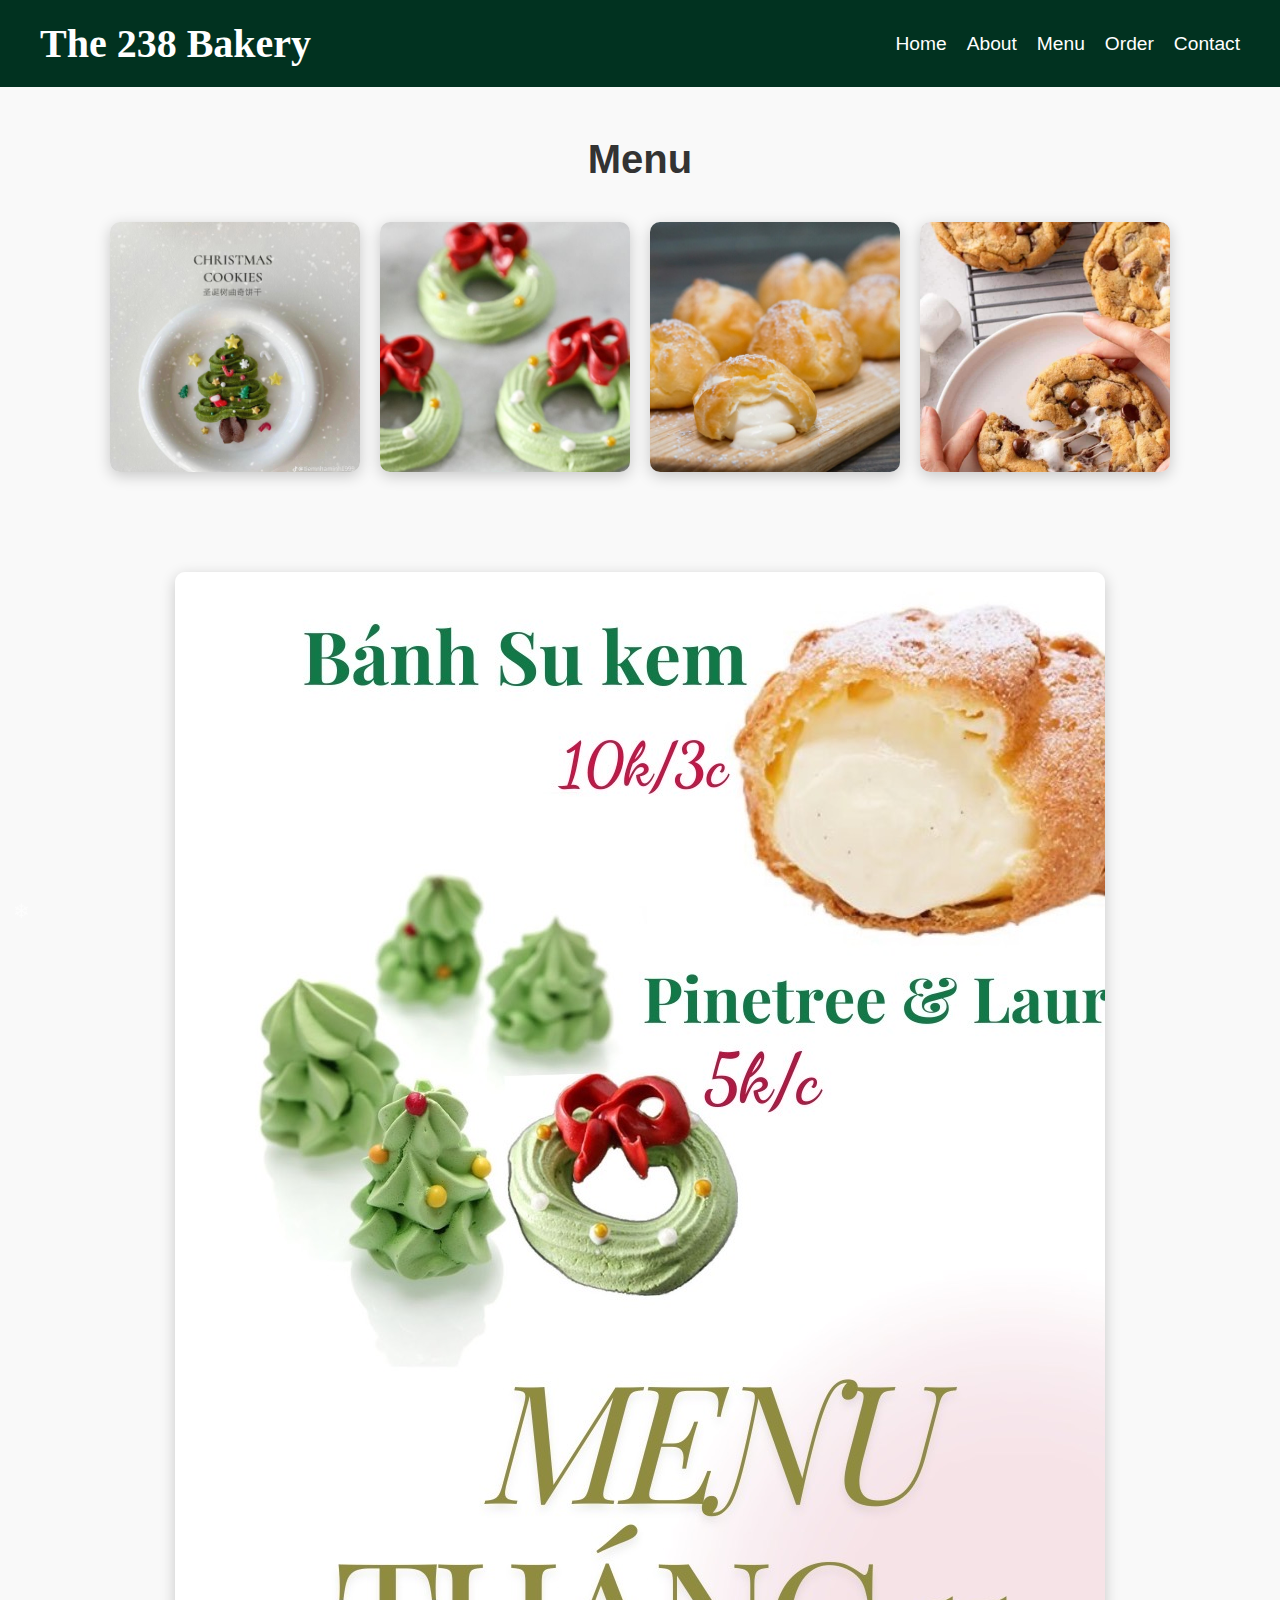
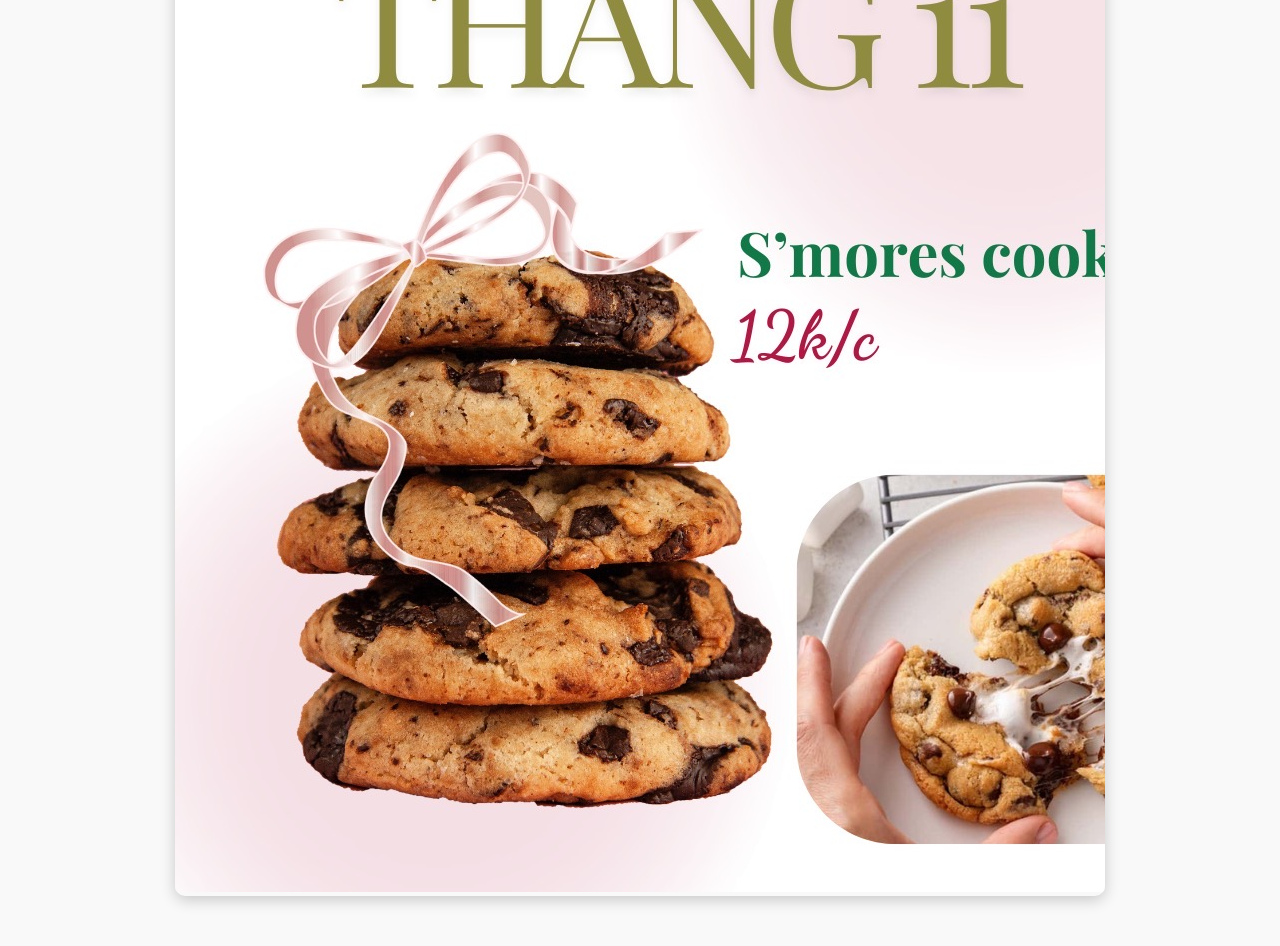
==== menu.html @ b391cbd8 "addfile" ====
<!DOCTYPE html>
<html lang="en">
<head>
    <meta charset="UTF-8">
    <meta name="viewport" content="width=device-width, initial-scale=1.0">
    <link rel="stylesheet" href="style3.css">
    <title>Bakery Menu</title>
</head>
<body>
    <audio id="background-music" autoplay loop>
        <source src="1.mp3" type="audio/mpeg"> <!-- Replace with your audio file -->
    
    </audio>

    <header class="header">
        <div class="logo">
            <h1>The 238 Bakery</h1>
        </div>
        <nav class="navbar">
            <ul>
                <li><a href="index.html">Home</a></li>
                <li><a href="about.html">About</a></li>
                <li><a href="menu.html">Menu</a></li>
                <li><a href="order.html">Order</a></li>
                <li><a href="contact.html">Contact</a></li>
            </ul>
        </nav>
    </header>
	
    <main class="menu">
        <h2>Menu</h2>
        <div class="menu-container">
            <div class="menu-card">
                <img src="1.jpg" alt="Chocolate Cake">
                <div class="menu-info">
                    <h3>Pinetree</h3>
                    <h4></h4>
                    <p></p>
                </div>
            </div>
            <div class="menu-card">
                <img src="3.jpg" alt="Strawberry Tart">
                <div class="menu-info">
                    <h3>Matcha Laurel</h3>
                    <h4>5000đ/cái</h4>
                    <p></p>
                </div>
            </div>
            <div class="menu-card">
                <img src="8.jpeg" alt="Blueberry Muffin">
                <div class="menu-info">
                    <h3>Bánh Su Kem</h3>
                    <h4>3000đ/cái</h4>
                    <h4>10000đ/3 cái</h4>
                    <p></p>
                </div>
            </div>
            <div class="menu-card">
                <img src="5.jpg" alt="Lemon Drizzle Cake">
                <div class="menu-info">
                    <h3>S'mores cookies</h3>
                    <h4>12000đ/cái</h4>
                    <p></p>
                </div>
            </div>
        </div>
    </main>
    <main class="menu">
        <div class="menu-container">
            <div class="menu-card1">
                <img src="9.jpg" alt="Chocolate Cake">
                <div class="menu-info">
                    <h3>Pinetree</h3>
                    <h4></h4>
                    <p></p>
                </div>
            </div>
        </div>
    </main>
    <script src="script3.js"></script>
    
</body>
</html>
---- style3.css ----
* {
    box-sizing: border-box;
    margin: 0;
    padding: 0;
}

body {
    font-family: 'Arial', sans-serif;
    color: #333;
    background-color: #f9f9f9; 
}
.header {
    background-color: #013220;
    padding: 20px 40px;
    display: flex;
    justify-content: space-between;
    align-items: center;
    color:white;
}
.logo h1 {
    margin: 0;
    font-size: 2.5em;
    font-family: 'Pacifico', cursive; /* Optional: Use a custom font */
}

.navbar ul {
    list-style: none;
    margin: 0;
    padding: 0;
    display: flex;
}

.navbar li {
    margin-left: 20px;
}

.navbar a {
    color: white;
    text-decoration: none;
    font-size: 1.2em;
    transition: color 0.3s;
}

.navbar a:hover {
    color: #ffeb3b;
}

.menu {
    text-align: center;
    padding: 50px 20px;
}

.menu h2 {
    font-size: 2.5em;
    margin-bottom: 40px;
}

.menu-container {
    display: flex;
    justify-content: center;
    flex-wrap: wrap;
    gap: 20px; /* Space between cards */
}

.menu-card {
    position: relative;
    width: 250px; /* Card width */
    height: 250px;
    overflow: hidden;
    border-radius: 10px;
    box-shadow: 0 4px 15px rgba(0, 0, 0, 0.2);
    transition: transform 0.3s;
}

.menu-card1 {
    position: relative;
    width: 75%; /* Card width */
    height: 75%;
    overflow: hidden;
    border-radius: 10px;
    box-shadow: 0 4px 15px rgba(0, 0, 0, 0.2);
    transition: transform 0.3s;
}

.menu-card img {
    width: 100%;
    height: auto;
    transition: transform 0.3s;
}

.menu-card:hover img {
    transform: scale(1.1); /* Zoom effect on hover */
}

.menu-info {
    position: absolute;
    bottom: 0;
    left: 0;
    right: 0;
    background: rgba(0, 0, 0, 0.7); /* Semi-transparent background */
    color: white;
    padding: 10px;
    text-align: center;
    opacity: 0;
    transition: opacity 0.3s;
}

.menu-card:hover .menu-info {
    opacity: 1; /* Show info on hover */
}

footer {
    text-align: center;
    padding: 20px;
    background: #ff7f50; /* Coral color */
    color: white;
}

#snow-container {
    position: fixed;
    top: 0;
    left: 0;
    width: 100%;
    height: 100%;
    pointer-events: none; /* Allow clicks to pass through */
    z-index: 9999; /* Ensure snow is on top */
}

.snowflake {
    position: absolute;
    top: -10px; /* Start above the viewport */
    color: white;
    user-select: none; /* Prevent selection */
}
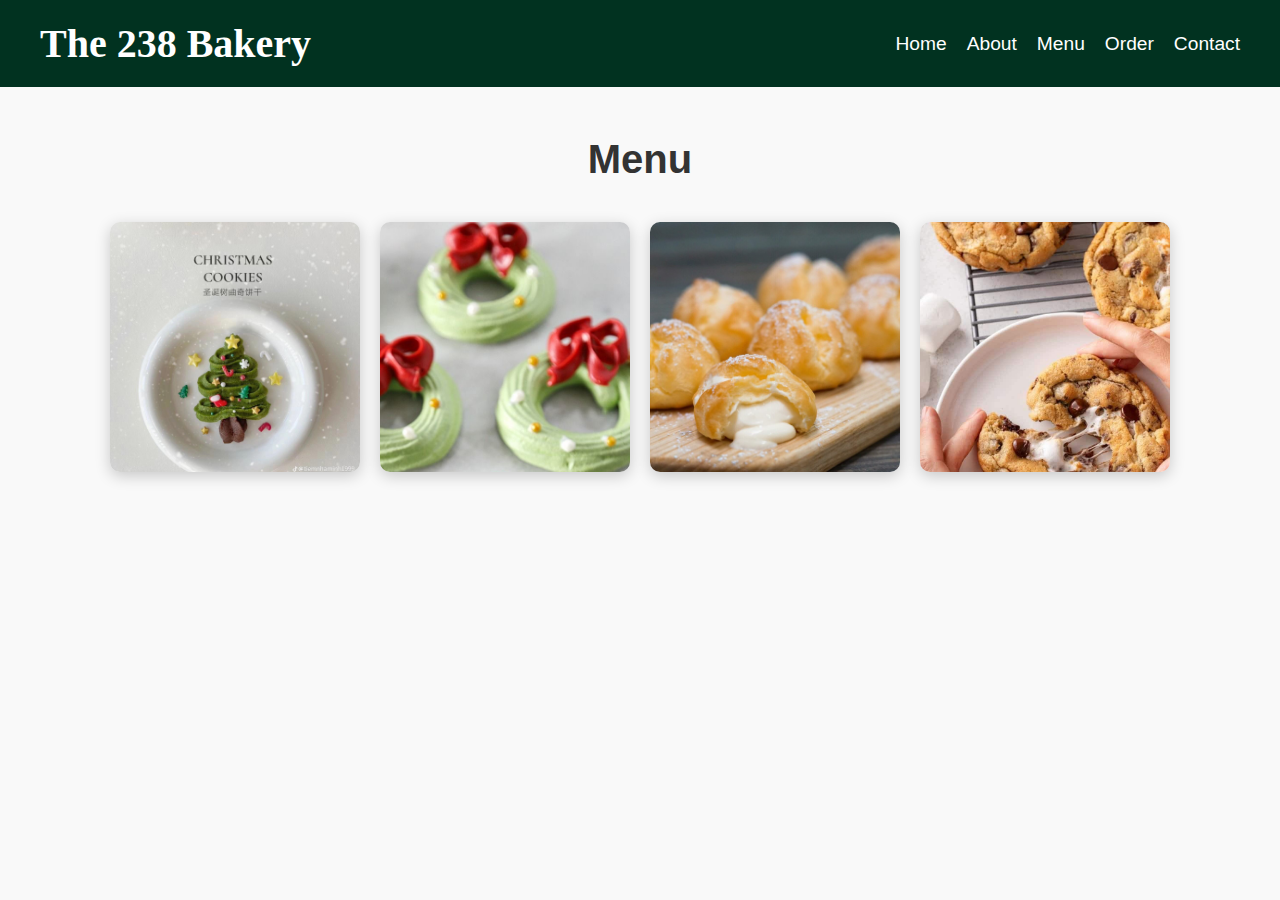
==== commit a4974ff5: "Update menu.html" ====
--- a/menu.html
+++ b/menu.html
@@ -34,7 +34,7 @@
                 <img src="1.jpg" alt="Chocolate Cake">
                 <div class="menu-info">
                     <h3>Pinetree</h3>
-                    <h4></h4>
+                    <h4>6000đ/cái</h4>
                     <p></p>
                 </div>
             </div>
@@ -50,7 +50,6 @@
                 <img src="8.jpeg" alt="Blueberry Muffin">
                 <div class="menu-info">
                     <h3>Bánh Su Kem</h3>
-                    <h4>3000đ/cái</h4>
                     <h4>10000đ/3 cái</h4>
                     <p></p>
                 </div>
@@ -65,19 +64,8 @@
             </div>
         </div>
     </main>
-    <main class="menu">
-        <div class="menu-container">
-            <div class="menu-card1">
-                <img src="9.jpg" alt="Chocolate Cake">
-                <div class="menu-info">
-                    <h3>Pinetree</h3>
-                    <h4></h4>
-                    <p></p>
-                </div>
-            </div>
-        </div>
-    </main>
+   
     <script src="script3.js"></script>
     
 </body>
-</html>+</html>
--- a/style3.css
+++ b/style3.css
@@ -74,8 +74,8 @@
 
 .menu-card1 {
     position: relative;
-    width: 75%; /* Card width */
-    height: 75%;
+    width: 100%; /* Card width */
+    height: 100%;
     overflow: hidden;
     border-radius: 10px;
     box-shadow: 0 4px 15px rgba(0, 0, 0, 0.2);
@@ -131,4 +131,4 @@
     top: -10px; /* Start above the viewport */
     color: white;
     user-select: none; /* Prevent selection */
-}+}
